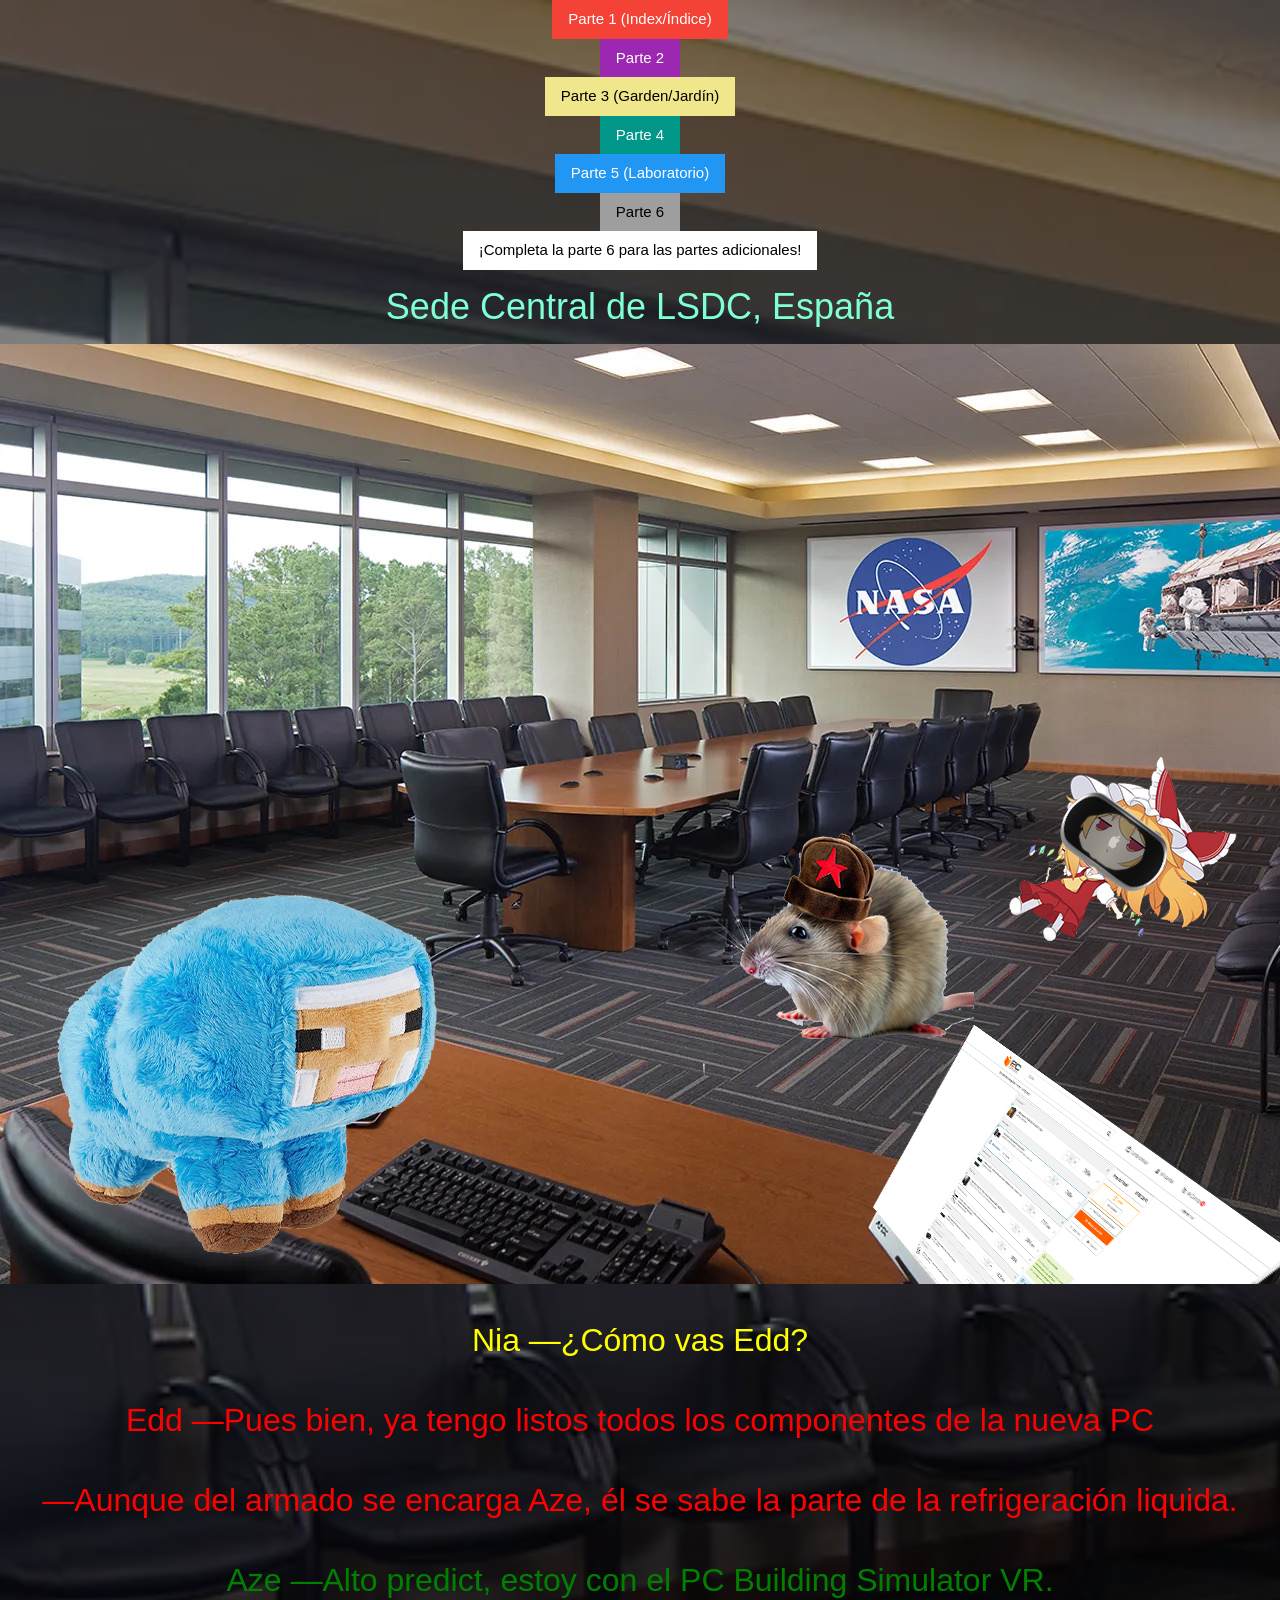
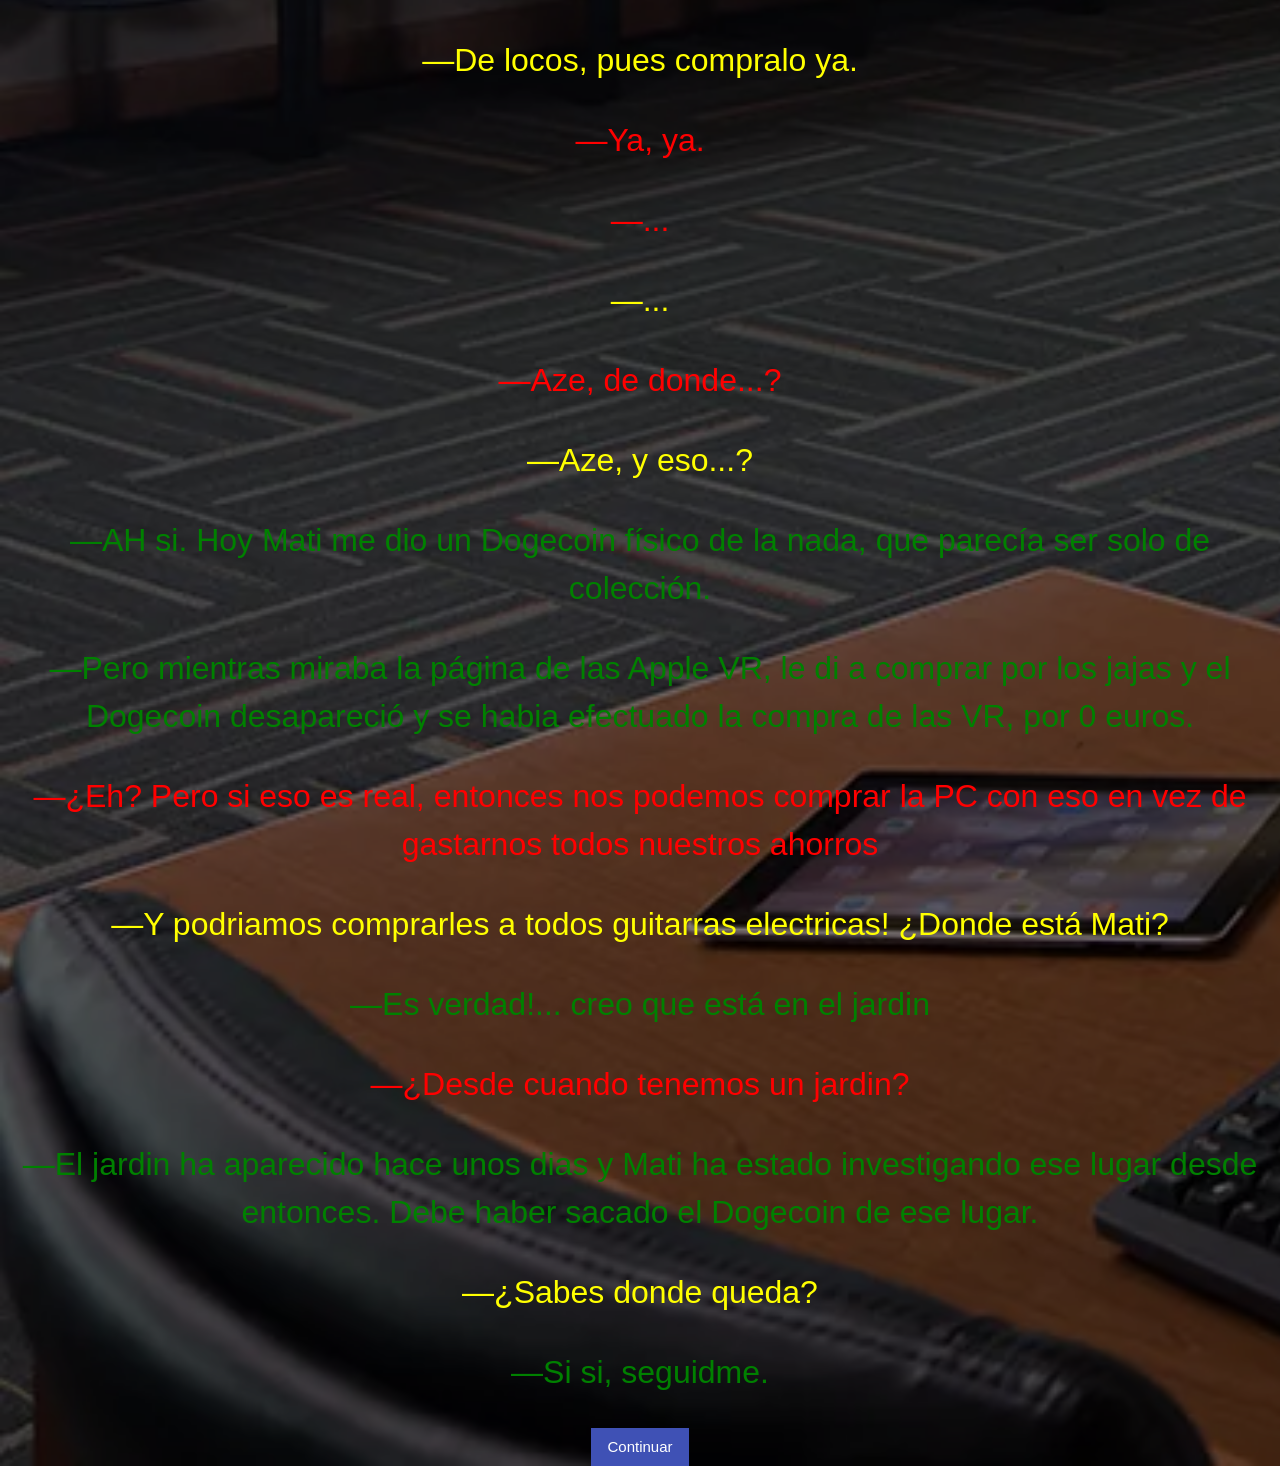
==== index.html @ 83ea8229 "a" ====
<!DOCTYPE html>
<html lang="es">
    <!--
        Part 1: index.html
        Part 2: part2.html
        Part 3: garden.html
        Part 4: part4.html
        Part 5: lab.html
        Part 6: part6.html
    -->
<head>
    <meta charset="UTF-8">
    <meta http-equiv="X-UA-Compatible" content="IE=edge">
    <meta name="viewport" content="width=device-width, initial-scale=1.0">
    <title>LSDC: Dreamcore V2.5</title>
    <link rel="icon" href="favicons/th01.png">
    <link rel="stylesheet" href="style.css">
    <link rel="stylesheet" href="https://www.w3schools.com/w3css/4/w3.css">
</head>
<body class="index">
    <div class="espaciodetexto">
        <form action="index.html"></form>
    <input type="submit" value="Parte 1 (Index/Índice)" class="w3-button w3-red">
    </form>
        <form action="part2.html">
            <input type="submit" value="Parte 2" class="w3-button w3-purple">
        </form>
        <form action="garden/garden.html">
            <input type="submit" value="Parte 3 (Garden/Jardín)" class="w3-button w3-khaki">
        </form>
        <form action="langley/part4.html">
            <input type="submit" value="Parte 4" class="w3-button w3-teal">
        </form>
        <form action="lab/lab.html">
            <input type="submit" value="Parte 5 (Laboratorio)" class="w3-button w3-blue">
        </form>
        <form action="part6/part6.html">
            <input type="submit" value="Parte 6" class="w3-button w3-gray">
        </form>
        <form action="#">
            <input type="submit" value="¡Completa la parte 6 para las partes adicionales!" class="w3-button w3-white">
        </form>
<h1 class="titulo" style="color: aquamarine;">Sede Central de LSDC, España</h1>
<img src="assets/part1/scene1.jpg">
<p class="nia">Nia —¿Cómo vas Edd?</p>
<p class="edd">Edd —Pues bien, ya tengo listos todos los componentes de la nueva PC</p>
<p class="edd">—Aunque del armado se encarga Aze, él se sabe la parte de la refrigeración liquida.</p>
<p class="aze">Aze —Alto predict, estoy con el PC Building Simulator VR.</p>
<p class="nia">—De locos, pues compralo ya.</p>
<p class="edd">—Ya, ya.</p>
<p class="edd">—...</p>
<p class="nia">—...</p>
<p class="edd">—Aze, de donde...?</p> <p class="nia">—Aze, y eso...?</p>
<p class="aze">—AH si. Hoy Mati me dio un Dogecoin físico de la nada, que parecía ser solo de colección.</p>
<p class="aze">—Pero mientras miraba la página de las Apple VR, le di a comprar por los jajas y el Dogecoin desapareció y se habia efectuado la compra de las VR, por 0 euros.</p> 
<p class="edd">—¿Eh? Pero si eso es real, entonces nos podemos comprar la PC con eso en vez de gastarnos todos nuestros ahorros</p>
<p class="nia">—Y podriamos comprarles a todos guitarras electricas! ¿Donde está Mati?</p>
<p class="aze">—Es verdad!... creo que está en el jardin</p>
<p class="edd">—¿Desde cuando tenemos un jardin?</p>
<p class="aze">—El jardin ha aparecido hace unos dias y Mati ha estado investigando ese lugar desde entonces. Debe haber sacado el Dogecoin de ese lugar.</p>
<p class="nia">—¿Sabes donde queda?</p>
<p class="aze">—Si si, seguidme.</p>
<form action="part2.html">
    <input type="submit" value="Continuar" class="w3-button w3-indigo">
</form>

</div>
</body>
</html>
---- style.css ----
.index {
  background-image: url(assets/part1/nasaoffice.webp);
  background-repeat: no-repeat;
  background-size: cover;
}
.part2 {
  background-image: url(assets/part2/outview.jpg);
  background-repeat: no-repeat;
  background-size: cover;
}
#space_hidden {
  background-image: url(assets/part6/hokma.png);
  background-repeat: repeat;
  background-size: cover;
}
#space {
  background-image: url(../assets/part6/TheWell.png);
  background-repeat: repeat;

}

.espaciodetexto {
  border-color: black;
  text-align: center;
  background: rgba(0, 0, 0, 0.5);
  background-size: cover;
}

.titulo {
  text-align: center;
  color: aquamarine;
}
.edd {
  font-size: xx-large;
  font-family: Verdana, Geneva, Tahoma, sans-serif;
  color: red;
}
.aze {
  font-size: xx-large;
  font-family: "Trebuchet MS", "Lucida Sans Unicode", "Lucida Grande",
    "Lucida Sans", Arial, sans-serif;
  color: green;
}
.nia {
  font-size: xx-large;
  font-family: "Segoe UI", Tahoma, Geneva, Verdana, sans-serif;
  color: yellow;
}
.tea {
  font-size: xx-large;
  font-family: "Franklin Gothic Medium", "Arial Narrow", Arial, sans-serif;
  color: rgb(38, 114, 255);
}
.marisco {
  font-size: xx-large;
  font-family: Cambria, Cochin, Georgia, Times, "Times New Roman", serif;
  color: rgb(255, 0, 255);
}
.nt {
  font-size: xx-large;
  color: white;
  font-family: "Segoe UI", Tahoma, Geneva, Verdana, sans-serif;
}
.choko {
  font-size: xx-large;
  color:springgreen;
  font-family:'Lucida Sans', 'Lucida Sans Regular', 'Lucida Grande', 'Lucida Sans Unicode', Geneva, Verdana, sans-serif;
}
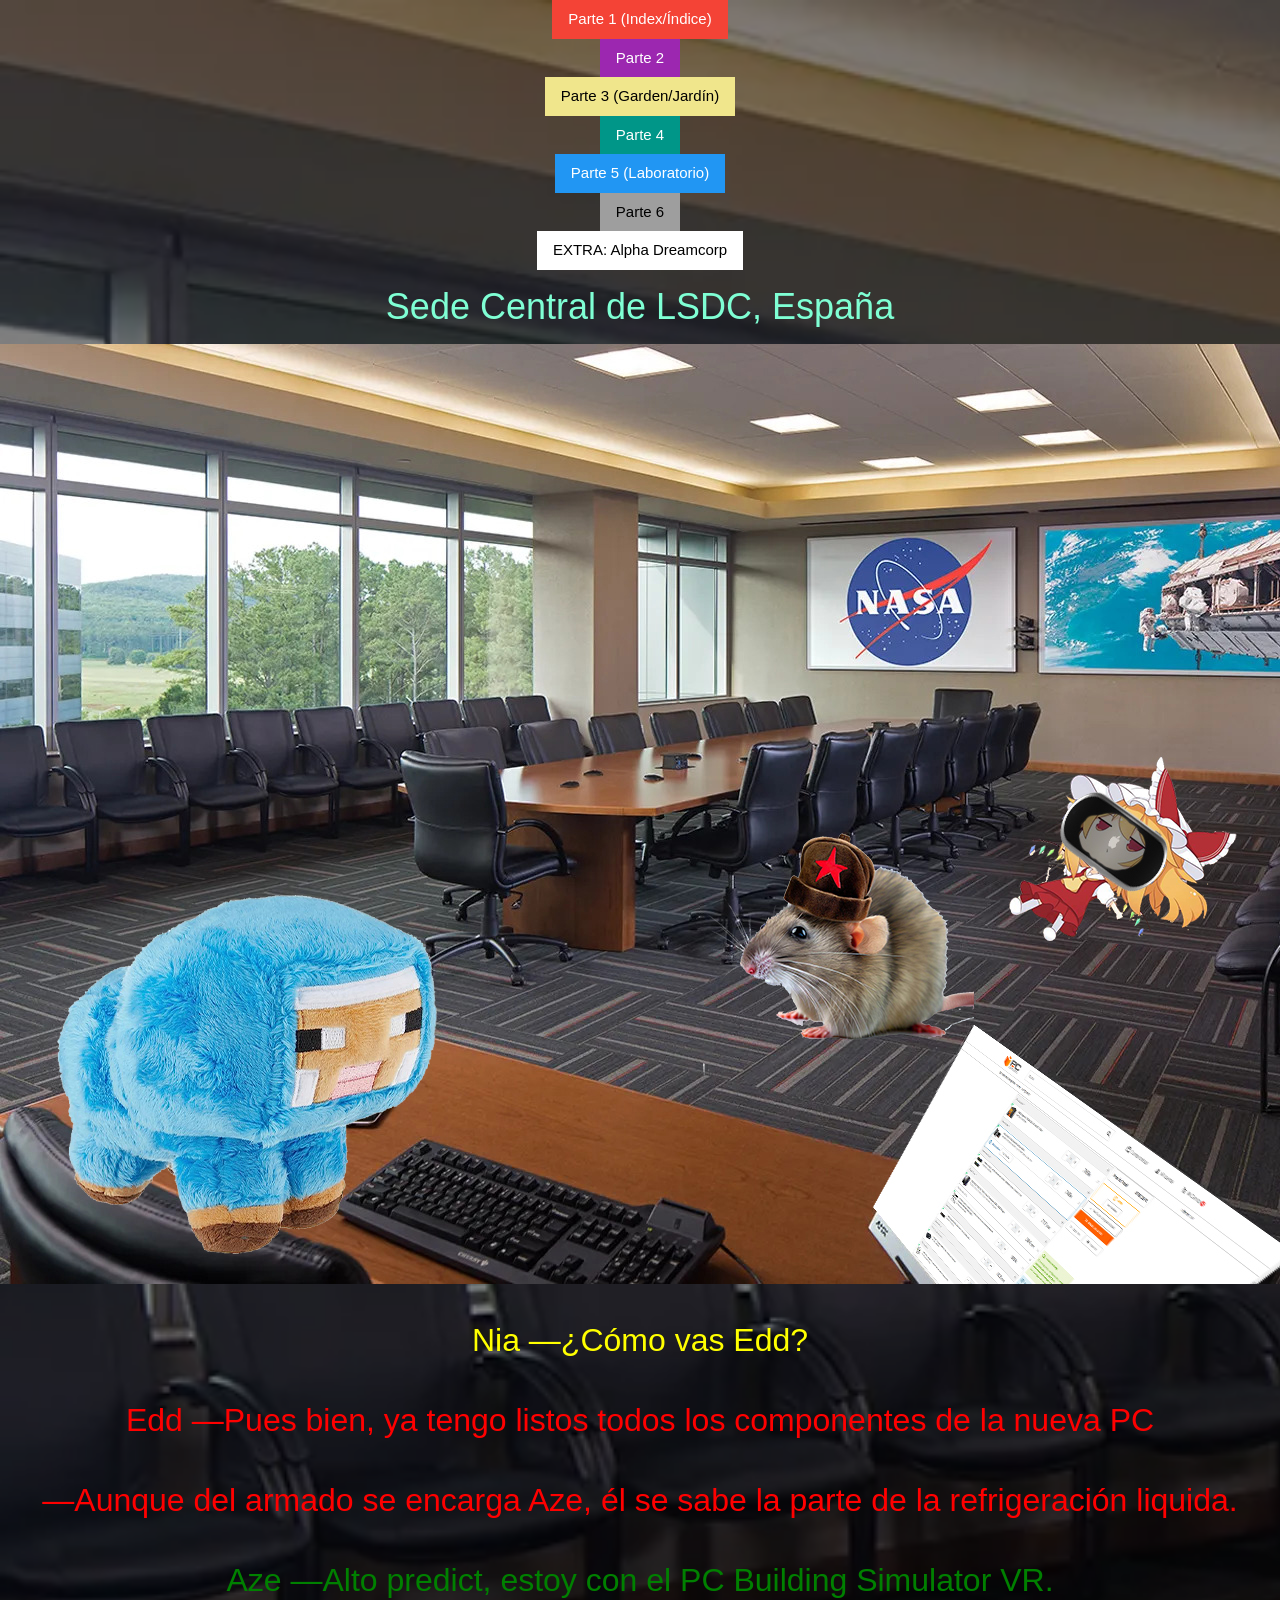
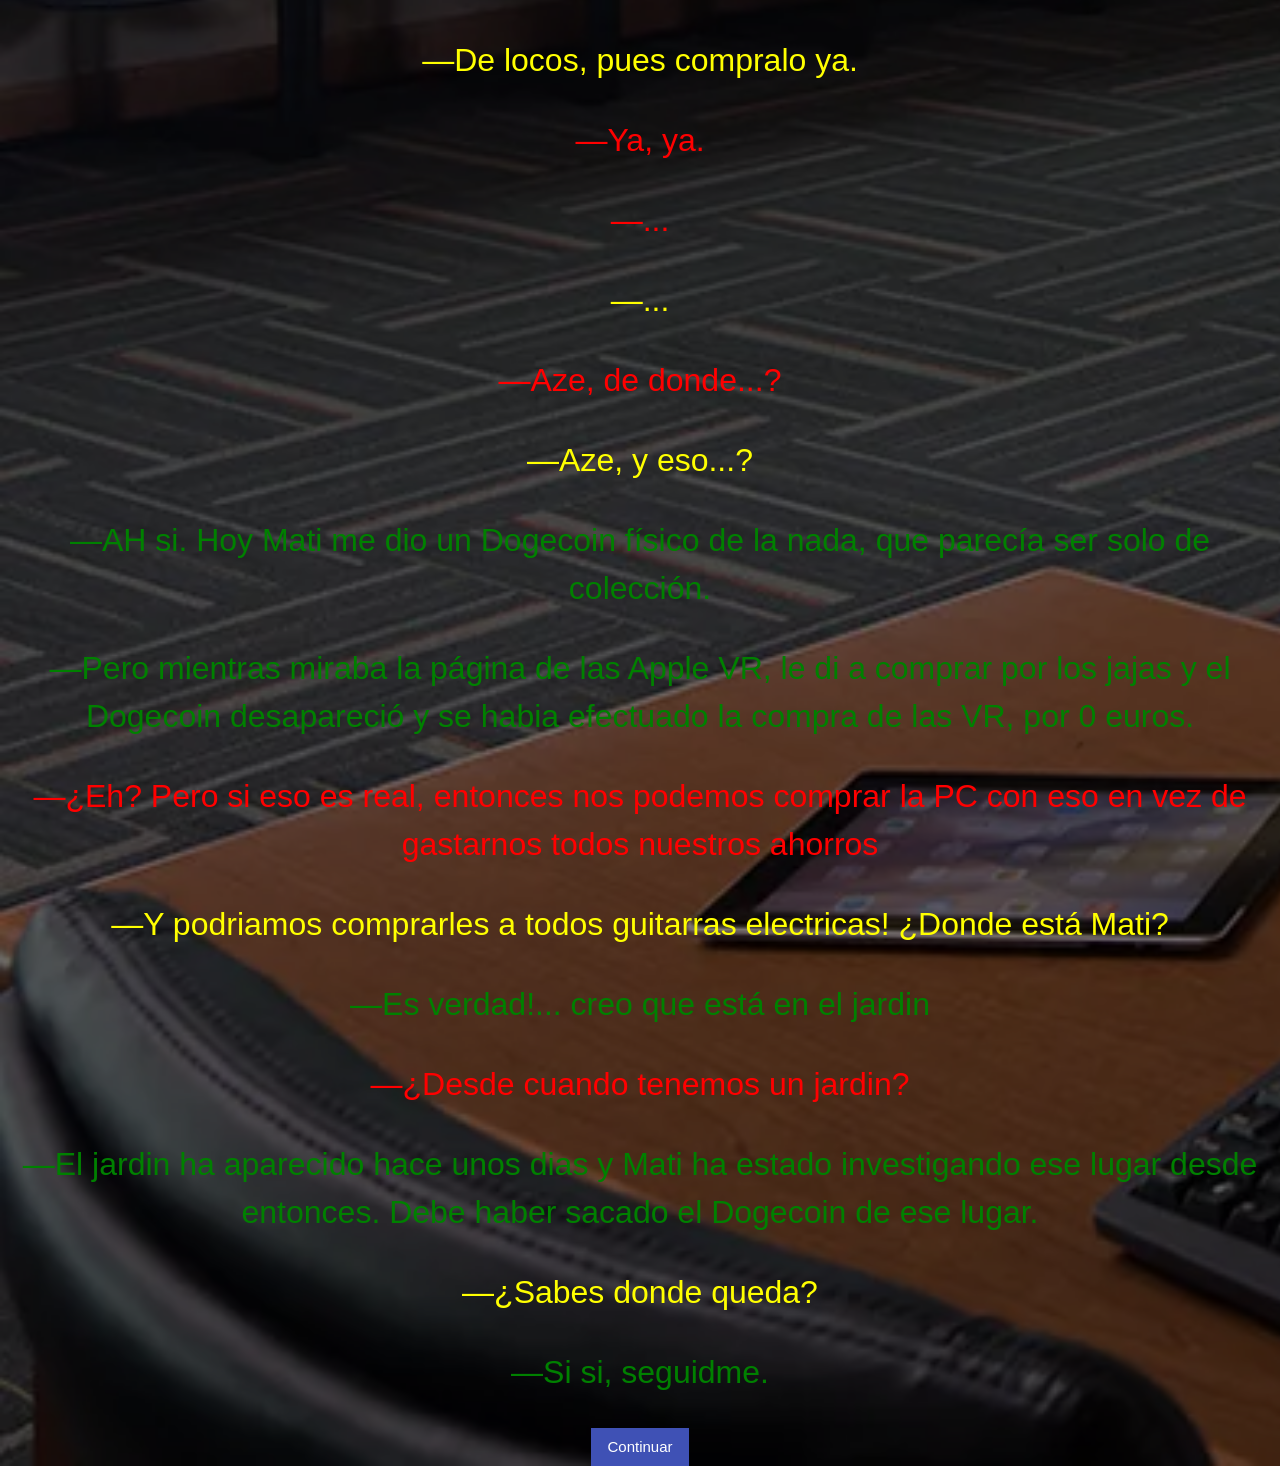
==== commit 57ba8d4c: "Update index.html" ====
--- a/index.html
+++ b/index.html
@@ -37,8 +37,8 @@
         <form action="part6/part6.html">
             <input type="submit" value="Parte 6" class="w3-button w3-gray">
         </form>
-        <form action="#">
-            <input type="submit" value="¡Completa la parte 6 para las partes adicionales!" class="w3-button w3-white">
+        <form action="https://drive.google.com/file/d/1bAituAq0gUoyFbID2vMb45rcsLn-K-Ow/view?usp=sharing">
+            <input type="submit" value="EXTRA: Alpha Dreamcorp" class="w3-button w3-white">
         </form>
 <h1 class="titulo" style="color: aquamarine;">Sede Central de LSDC, España</h1>
 <img src="assets/part1/scene1.jpg">
@@ -66,4 +66,4 @@
 
 </div>
 </body>
-</html>+</html>
